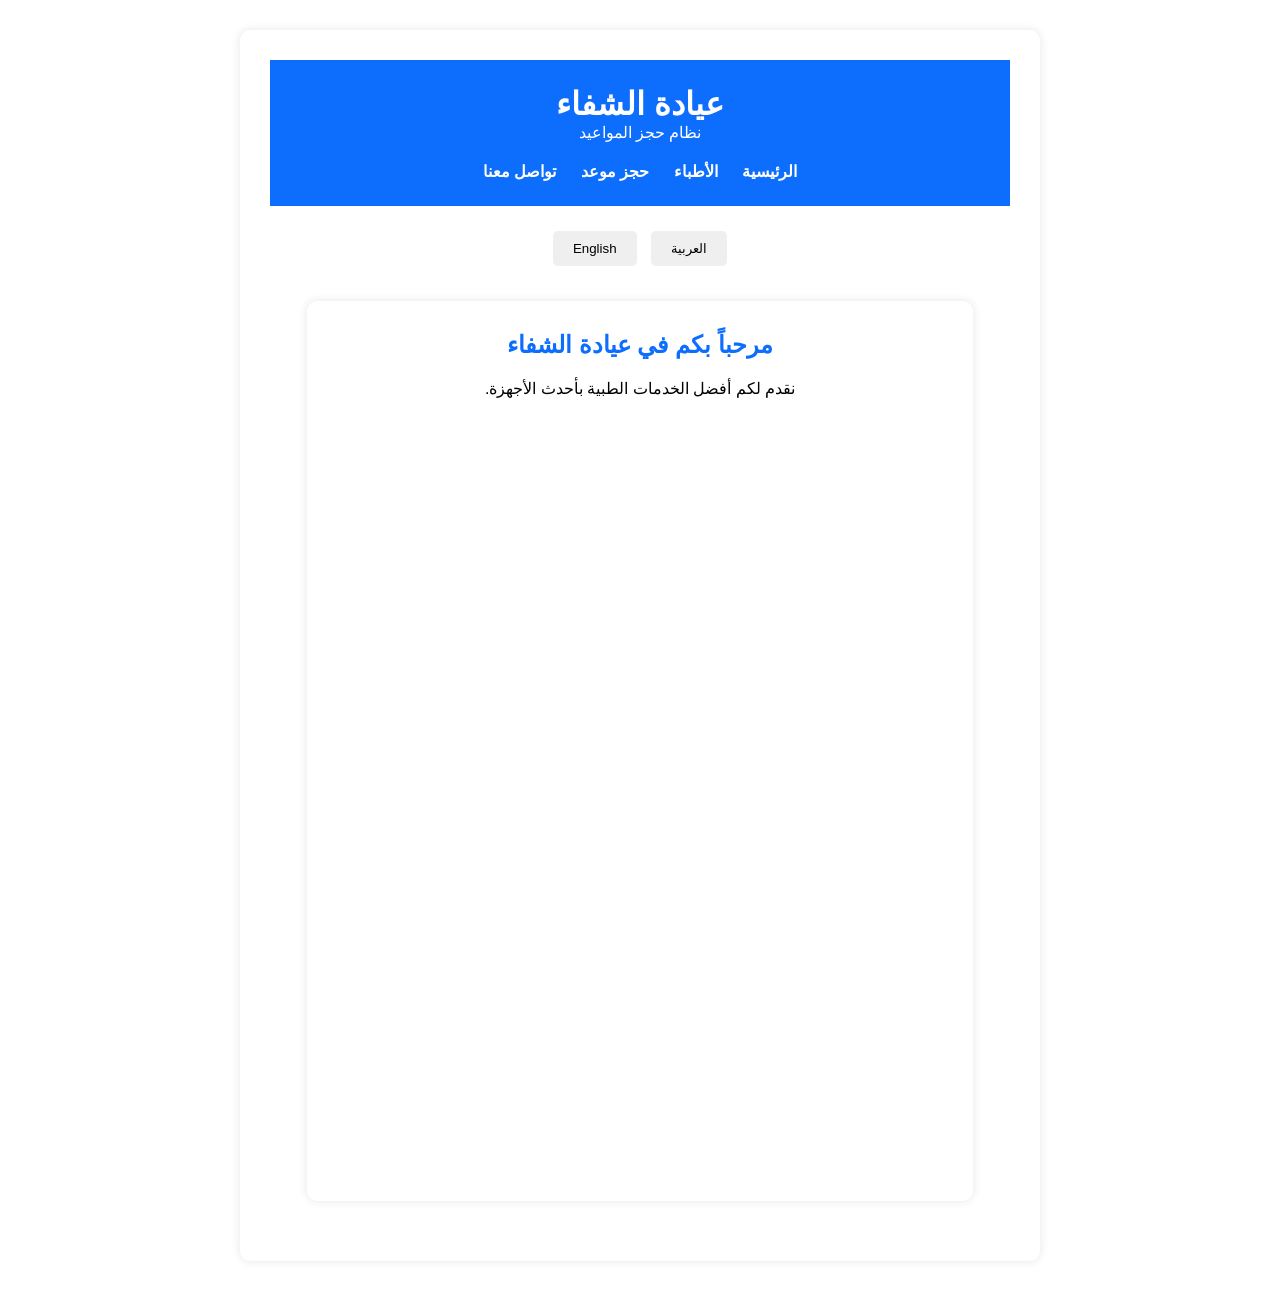
==== index.html @ cb890033 "Add files via upload موقع حجز عيادة" ====
<!DOCTYPE html>
<html lang="ar" dir="rtl">
<head>
    <meta charset="UTF-8">
    <meta name="viewport" content="width=device-width, initial-scale=1.0">
    <title>الصفحة الرئيسية</title>

    <link rel="stylesheet" href="style.css">
</head>
<body class="home">

<header>

    <h1 id="title">عيادة الشفاء</h1>

    <p id="subtitle">نظام حجز المواعيد</p>

    <nav>
        <a href="index.html">الرئيسية</a>
        <a href="doctors.html">الأطباء</a>
        <a href="booking.html">حجز موعد</a>
        <a href="contact.html">تواصل معنا</a>
    </nav>

</header>

<div class="language-buttons">
    <button onclick="changeToArabic()">العربية</button>
    <button onclick="changeToEnglish()">English</button>
</div>

<section class="home">

    <h2 id="welcomeTitle">مرحباً بكم في عيادة الشفاء</h2>

    <p id="welcomeText">
        نقدم لكم أفضل الخدمات الطبية بأحدث الأجهزة.
    </p>

</section>

<script src="script.js"></script>

</body>
</html>
---- style.css ----
]
}
.login-box {
    ...
}
*{
    margin:0;
    padding:0;
    box-sizing:border-box;
    font-family:Tahoma, Arial, sans-serif;
}

body{
    background:#f4f7fc;
}

header{
    background:#0d6efd;
    color:white;
    text-align:center;
    padding:25px;
}

nav{
    margin-top:20px;
}

nav a{
    color:white;
    text-decoration:none;
    margin:0 10px;
    font-weight:bold;
}

nav a:hover{
    text-decoration:underline;
}

.language-buttons{
    text-align:center;
    margin:20px;
}

.language-buttons button{
    padding:10px 20px;
    margin:5px;
    border:none;
    border-radius:5px;
    cursor:pointer;
}

.home{
    width:90%;
    max-width:800px;
    margin:30px auto;
    background:white;
    padding:30px;
    border-radius:10px;
    box-shadow:0 0 10px rgba(0,0,0,0.1);
    text-align:center;
}

.home h2{
    color:#0d6efd;
    margin-bottom:20px;
}

@media(max-width:768px){

    nav a{
        display:block;
        margin:10px 0;
    }

    .home{
        width:95%;
        padding:20px;
    }
}
/* ===== صفحة تسجيل الدخول ===== */

.login-page{
    margin:0;
    padding:0;
    font-family:Arial,sans-serif;
    background-image:url("images/clinic-bg.jpg");
    background-size:cover;
    background-position:center;
    background-repeat:no-repeat;
    min-height:100vh;
    display:flex;
    justify-content:center;
    align-items:center;
}
/* ================= LOGIN PAGE ================= */

.login-page{
    margin:0;
    padding:0;
    min-height:100vh;
    display:flex;
    justify-content:center;
    align-items:center;
    background-image:url("images/clinic-bg.jpg");
    background-size:cover;
    background-position:center;
    background-repeat:no-repeat;
    font-family:Arial,sans-serif;
}

.login-box{
    width:90%;
    max-width:420px;
    background:rgba(255,255,255,.92);
    padding:30px;
    border-radius:15px;
    box-shadow:0 0 20px rgba(0,0,0,.3);
    text-align:center;
}

.language{
    text-align:right;
    margin-bottom:20px;
}

.language button{
    width:auto;
    padding:8px 15px;
    margin:5px;
    border:none;
    border-radius:6px;
    background:#0077b6;
    color:white;
    cursor:pointer;
}

.login-box h1{
    color:#0077b6;
    margin-bottom:10px;
}

.login-box h2{
    color:#333;
    margin-bottom:20px;
}

.login-box label{
    display:block;
    text-align:right;
    margin-top:10px;
    margin-bottom:5px;
    font-weight:bold;
}

.login-box input{
    width:100%;
    padding:12px;
    border:1px solid #ccc;
    border-radius:8px;
    margin-bottom:15px;
    box-sizing:border-box;
}

#loginBtn{
    width:100%;
    padding:12px;
    background:#0077b6;
    color:white;
    border:none;
    border-radius:8px;
    font-size:18px;
    cursor:pointer;
}

#loginBtn:hover{
    background:#005f8d;
}

#registerText{
    margin-top:20px;
}

#registerText a{
    color:#0077b6;
    text-decoration:none;
    font-weight:bold;
}

/* Responsive */

@media (max-width:768px){

.login-box{
    width:95%;
    padding:20px;
}

.language{
    text-align:center;
}

.login-box h1{
    font-size:28px;
}

.login-box h2{
    font-size:22px;
}

}/* ================= LOGIN PAGE ================= */

.login-page{
    background-image: url("images/clinic-bg.jpg");
    background-size: cover;
    background-position: center;
    background-repeat: no-repeat;
    min-height: 100vh;
}
    margin:0;
    padding:0;
    min-height:100vh;
    display:flex;
    justify-content:center;
    align-items:center;
    background-image:url("images/clinic-bg.jpg");
    background-size:cover;
    background-position:center;
    background-repeat:no-repeat;
    font-family:Arial,sans-serif;
}

.login-box{
    width:90%;
    max-width:420px;
    background:rgba(255,255,255,.92);
    padding:30px;
    border-radius:15px;
    box-shadow:0 0 20px rgba(0,0,0,.3);
    text-align:center;
}

.language{
    text-align:right;
    margin-bottom:20px;
}

.language button{
    width:auto;
    padding:8px 15px;
    margin:5px;
    border:none;
    border-radius:6px;
    background:#0077b6;
    color:white;
    cursor:pointer;
}

.login-box h1{
    color:#0077b6;
    margin-bottom:10px;
}

.login-box h2{
    color:#333;
    margin-bottom:20px;
}

.login-box label{
    display:block;
    text-align:right;
    margin-top:10px;
    margin-bottom:5px;
    font-weight:bold;
}

.login-box input{
    width:100%;
    padding:12px;
    border:1px solid #ccc;
    border-radius:8px;
    margin-bottom:15px;
    box-sizing:border-box;
}

#loginBtn{
    width:100%;
    padding:12px;
    background:#0077b6;
    color:white;
    border:none;
    border-radius:8px;
    font-size:18px;
    cursor:pointer;
}

#loginBtn:hover{
    background:#005f8d;
}

#registerText{
    margin-top:20px;
}

#registerText a{
    color:#0077b6;
    text-decoration:none;
    font-weight:bold;
}

/* Responsive */

@media (max-width:768px){

.login-box{
    width:95%;
    padding:20px;
}

.language{
    text-align:center;
}

.login-box h1{
    font-size:28px;
}

.login-box h2{
    font-size:22px;
}

}
.home {
    background-image: url("./img/clinic-bg.jpg");
    background-size: cover;
    background-position: center;
    background-repeat: no-repeat;
    min-height: 100vh;
}
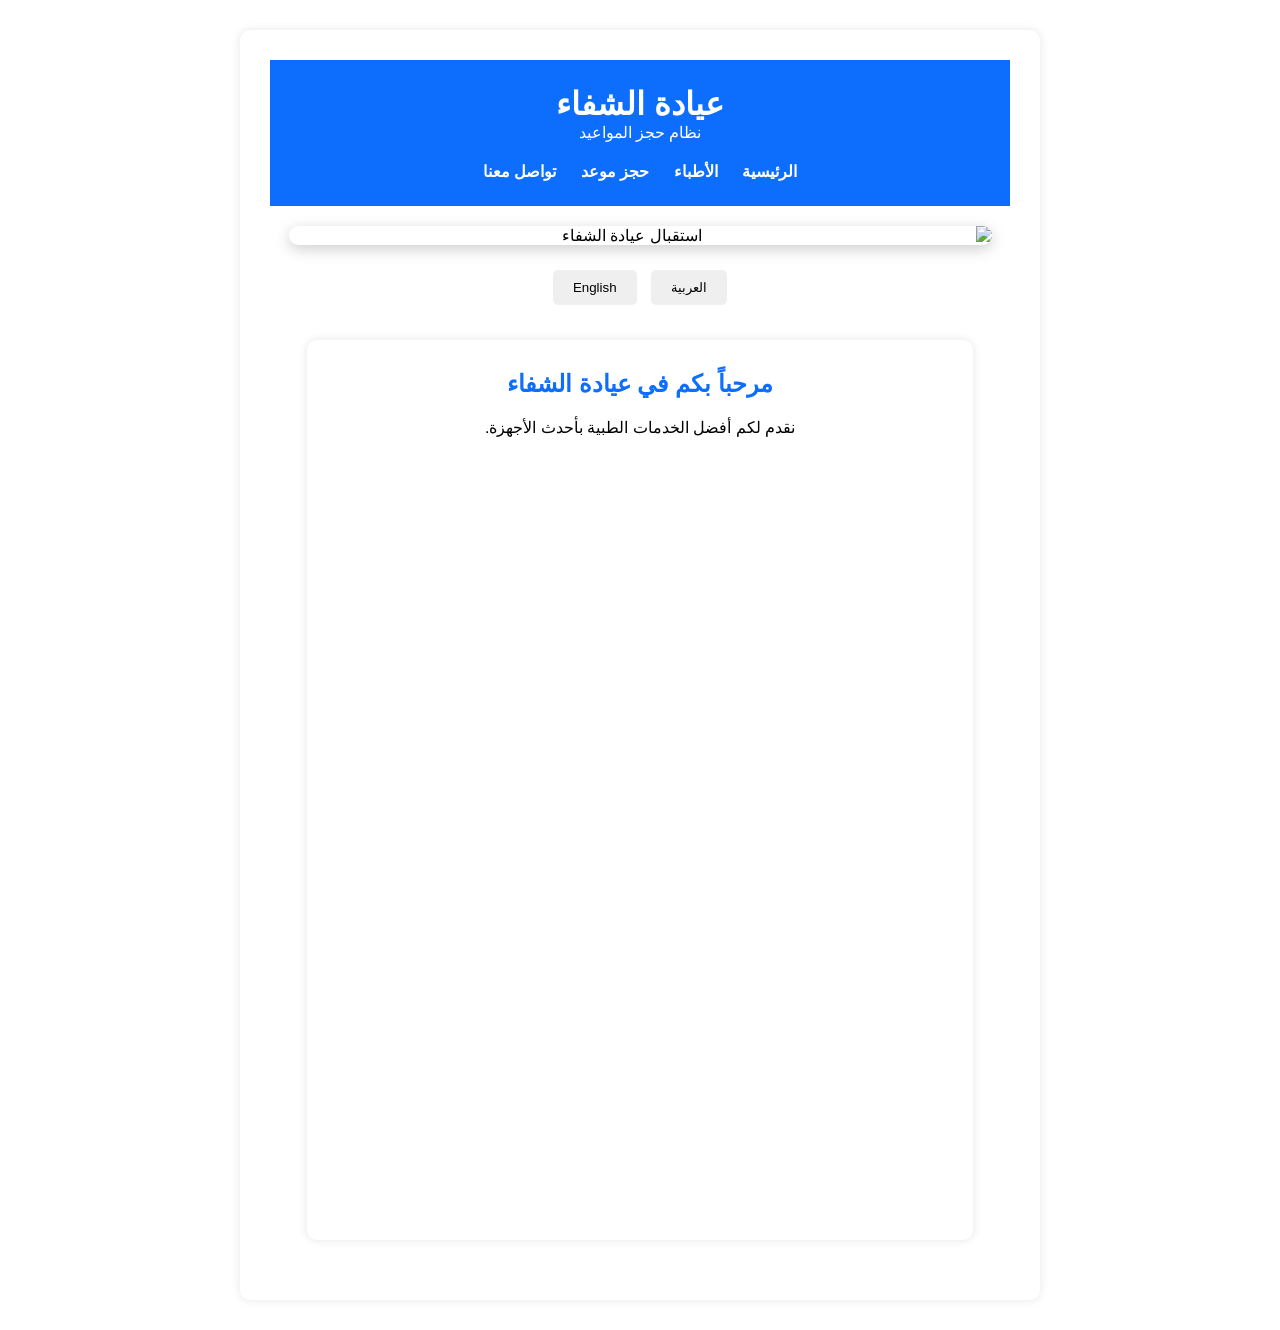
==== commit 3258684c: "Add files via upload موقع حجز عيادة" ====
--- a/index.html
+++ b/index.html
@@ -23,6 +23,10 @@
     </nav>
 
 </header>
+<!-- بانر الصورة -->
+<div class="banner">
+    <img src="img/clinic.jpg" alt="استقبال عيادة الشفاء">
+</div>
 
 <div class="language-buttons">
     <button onclick="changeToArabic()">العربية</button>
--- a/style.css
+++ b/style.css
@@ -335,4 +335,29 @@
     background-position: center;
     background-repeat: no-repeat;
     min-height: 100vh;
+}
+.banner img {
+    width: 95%;
+    max-height: 350px;
+    object-fit: cover;
+    border-radius: 15px;
+    box-shadow: 0 4px 15px rgba(0,0,0,0.2);
+    display: block;
+    margin: 20px auto;
+}
+.login-box {
+    width: 90%;
+    max-width: 400px;
+    margin: 50px auto;
+    padding: 20px;
+    background: #fff;
+    border-radius: 10px;
+}
+
+.login-box input, 
+.login-box button {
+    width: 100%;
+    padding: 12px;
+    margin: 10px 0;
+    box-sizing: border-box;
 }
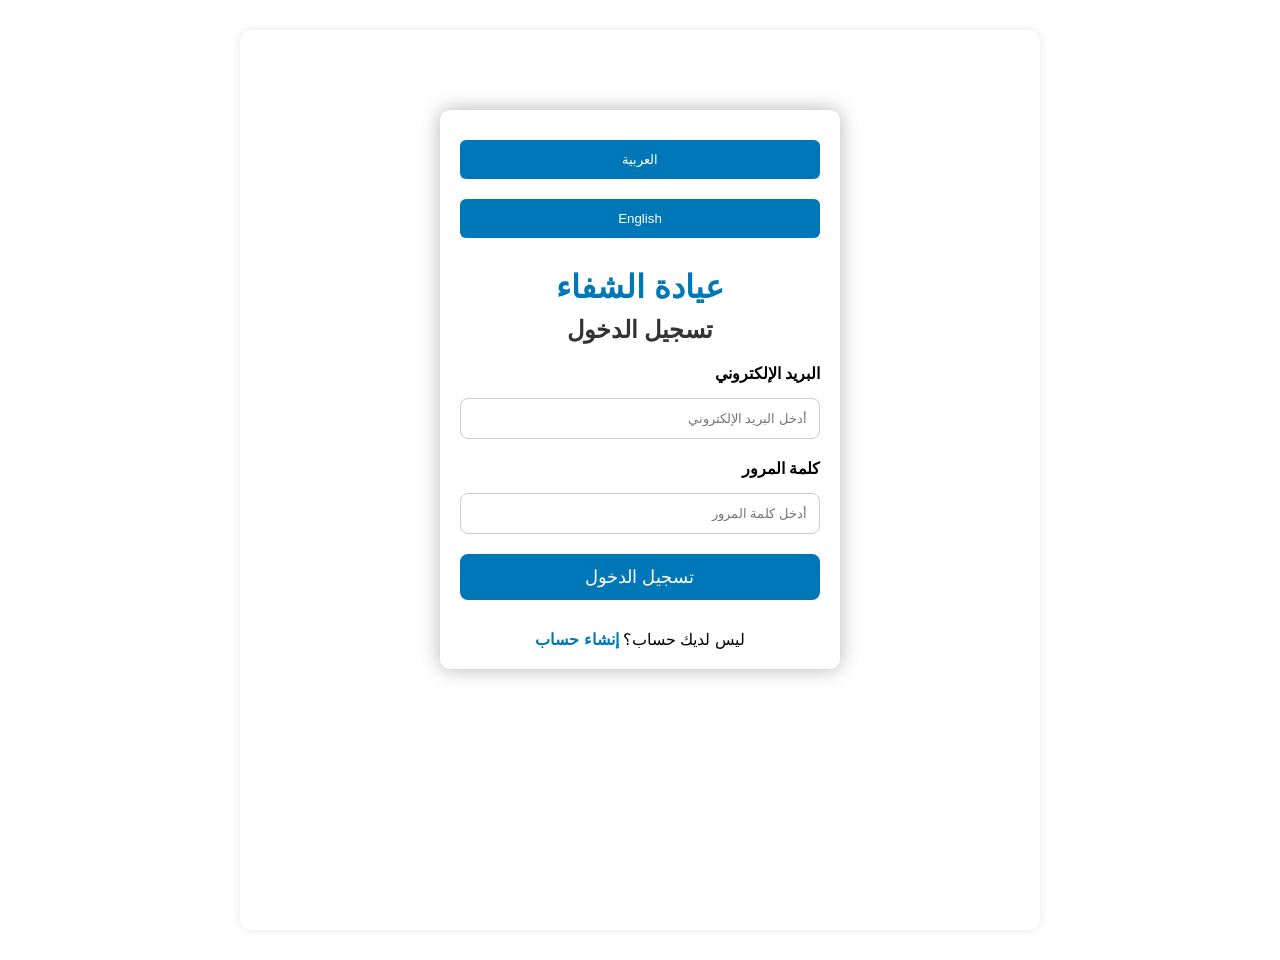
==== commit 571a6e67: "Add files via upload" ====
--- a/index.html
+++ b/index.html
@@ -1,47 +1,48 @@
 <!DOCTYPE html>
 <html lang="ar" dir="rtl">
+
 <head>
-    <meta charset="UTF-8">
-    <meta name="viewport" content="width=device-width, initial-scale=1.0">
-    <title>الصفحة الرئيسية</title>
+<meta name="viewport" content="width=device-width, initial-scale=1.0">
+<meta charset="UTF-8">
+<meta name="viewport" content="width=device-width, initial-scale=1.0">
 
-    <link rel="stylesheet" href="style.css">
+<title>Login | تسجيل الدخول</title>
+
+<link rel="stylesheet" href="style.css">
 </head>
+
 <body class="home">
 
-<header>
+<div class="login-box">
 
-    <h1 id="title">عيادة الشفاء</h1>
-
-    <p id="subtitle">نظام حجز المواعيد</p>
-
-    <nav>
-        <a href="index.html">الرئيسية</a>
-        <a href="doctors.html">الأطباء</a>
-        <a href="booking.html">حجز موعد</a>
-        <a href="contact.html">تواصل معنا</a>
-    </nav>
-
-</header>
-<!-- بانر الصورة -->
-<div class="banner">
-    <img src="img/clinic.jpg" alt="استقبال عيادة الشفاء">
+<div class="language">
+<button onclick="changeToArabicLogin()">العربية</button>
+<button onclick="changeToEnglishLogin()">English</button>
 </div>
 
-<div class="language-buttons">
-    <button onclick="changeToArabic()">العربية</button>
-    <button onclick="changeToEnglish()">English</button>
+<h1 id="clinicTitle">عيادة الشفاء</h1>
+
+<h2 id="loginTitle">تسجيل الدخول</h2>
+
+<label id="emailLabel">البريد الإلكتروني</label>
+
+<input type="email" id="email" placeholder="أدخل البريد الإلكتروني">
+
+<label id="passwordLabel">كلمة المرور</label>
+
+<input type="password" id="password" placeholder="أدخل كلمة المرور">
+<button id="loginBtn" onclick="login()"> 
+    تسجيل الدخول
+</button>
+
+<p id="registerText">
+ليس لديك حساب؟
+<a href="register.html" id="registerLink">
+إنشاء حساب
+</a>
+</p>
+
 </div>
-
-<section class="home">
-
-    <h2 id="welcomeTitle">مرحباً بكم في عيادة الشفاء</h2>
-
-    <p id="welcomeText">
-        نقدم لكم أفضل الخدمات الطبية بأحدث الأجهزة.
-    </p>
-
-</section>
 
 <script src="script.js"></script>
 
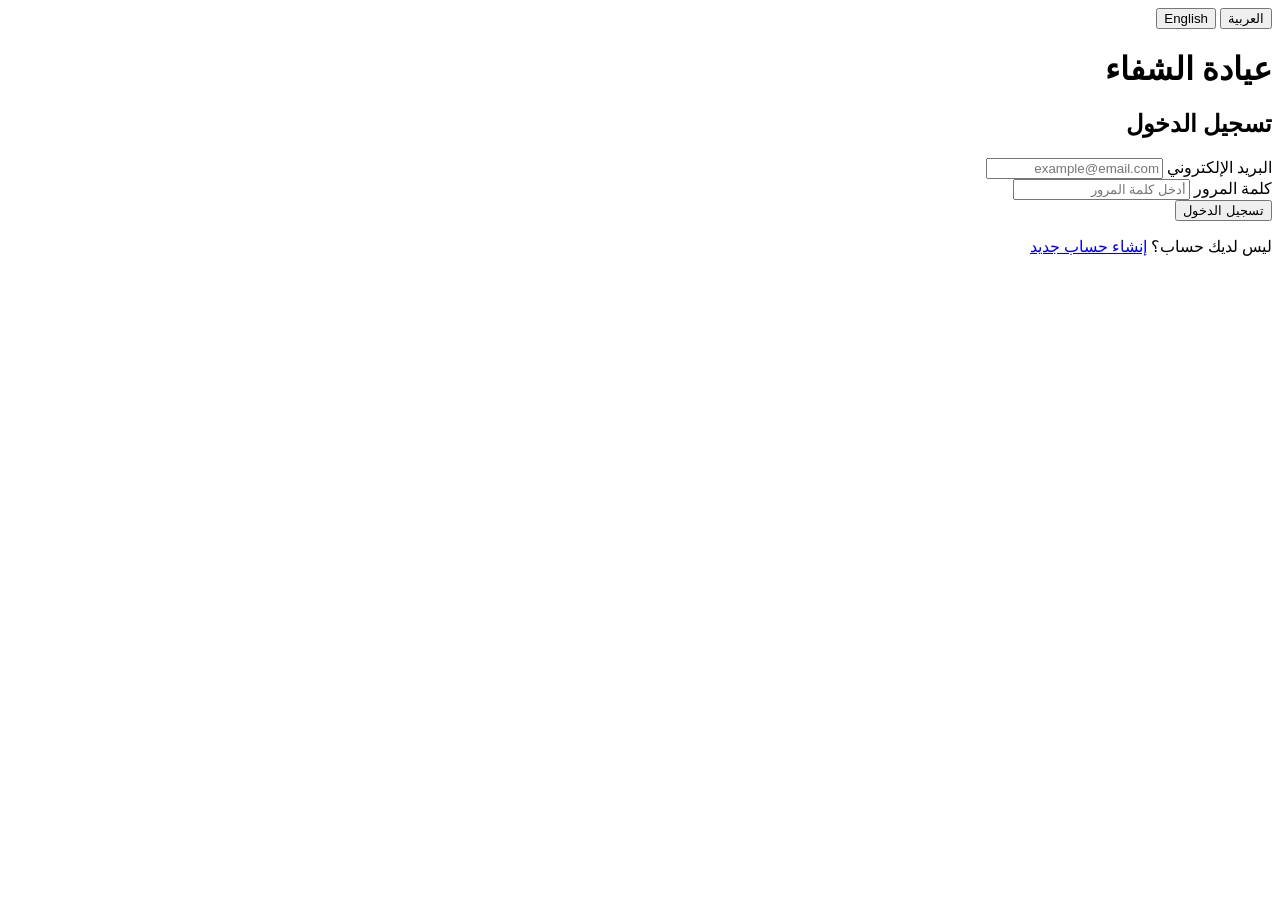
==== commit 70facb3a: "Add files via upload" ====
--- a/index.html
+++ b/index.html
@@ -1,50 +1,46 @@
 <!DOCTYPE html>
 <html lang="ar" dir="rtl">
+<head>
+    <meta charset="UTF-8">
+    <meta name="viewport" content="width=device-width, initial-scale=1.0">
+    <title>تسجيل الدخول - عيادة الشفاء</title>
+<link rel="stylesheet" href="css/style.css">
 
-<head>
-<meta name="viewport" content="width=device-width, initial-scale=1.0">
-<meta charset="UTF-8">
-<meta name="viewport" content="width=device-width, initial-scale=1.0">
-
-<title>Login | تسجيل الدخول</title>
-
-<link rel="stylesheet" href="style.css">
 </head>
-
-<body class="home">
+<body class="login-page">
 
 <div class="login-box">
+    <!-- أزرار تغيير اللغة لصفحة تسجيل الدخول -->
+    <div class="language">
+        <button onclick="changeToArabicLogin()">العربية</button>
+        <button onclick="changeToEnglishLogin()">English</button>
+    </div>
 
-<div class="language">
-<button onclick="changeToArabicLogin()">العربية</button>
-<button onclick="changeToEnglishLogin()">English</button>
+    <h1 id="loginClinicTitle">عيادة الشفاء</h1>
+    <h2 id="loginPageTitle">تسجيل الدخول</h2>
+
+    <!-- تم ربط الفورم بدالة الفحص والتحقق الذكي handleLogin -->
+    <form class="login-form" onsubmit="event.preventDefault(); handleLogin();">
+        <div class="form-group">
+            <label id="emailLabel">البريد الإلكتروني</label>
+            <input type="email" id="loginEmail" placeholder="example@email.com" required>
+        </div>
+
+        <div class="form-group">
+            <label id="passLabel">كلمة المرور</label>
+            <input type="password" id="loginPassword" placeholder="أدخل كلمة المرور" required>
+        </div>
+
+        <button type="submit" id="loginBtn">تسجيل الدخول</button>
+    </form>
+
+    <p id="registerText">
+        ليس لديك حساب؟ 
+        <a href="register.html">إنشاء حساب جديد</a>
+    </p>
 </div>
 
-<h1 id="clinicTitle">عيادة الشفاء</h1>
-
-<h2 id="loginTitle">تسجيل الدخول</h2>
-
-<label id="emailLabel">البريد الإلكتروني</label>
-
-<input type="email" id="email" placeholder="أدخل البريد الإلكتروني">
-
-<label id="passwordLabel">كلمة المرور</label>
-
-<input type="password" id="password" placeholder="أدخل كلمة المرور">
-<button id="loginBtn" onclick="login()"> 
-    تسجيل الدخول
-</button>
-
-<p id="registerText">
-ليس لديك حساب؟
-<a href="register.html" id="registerLink">
-إنشاء حساب
-</a>
-</p>
-
-</div>
-
-<script src="script.js"></script>
+<script src="js/script.js"></script>
 
 </body>
-</html>+</html>
